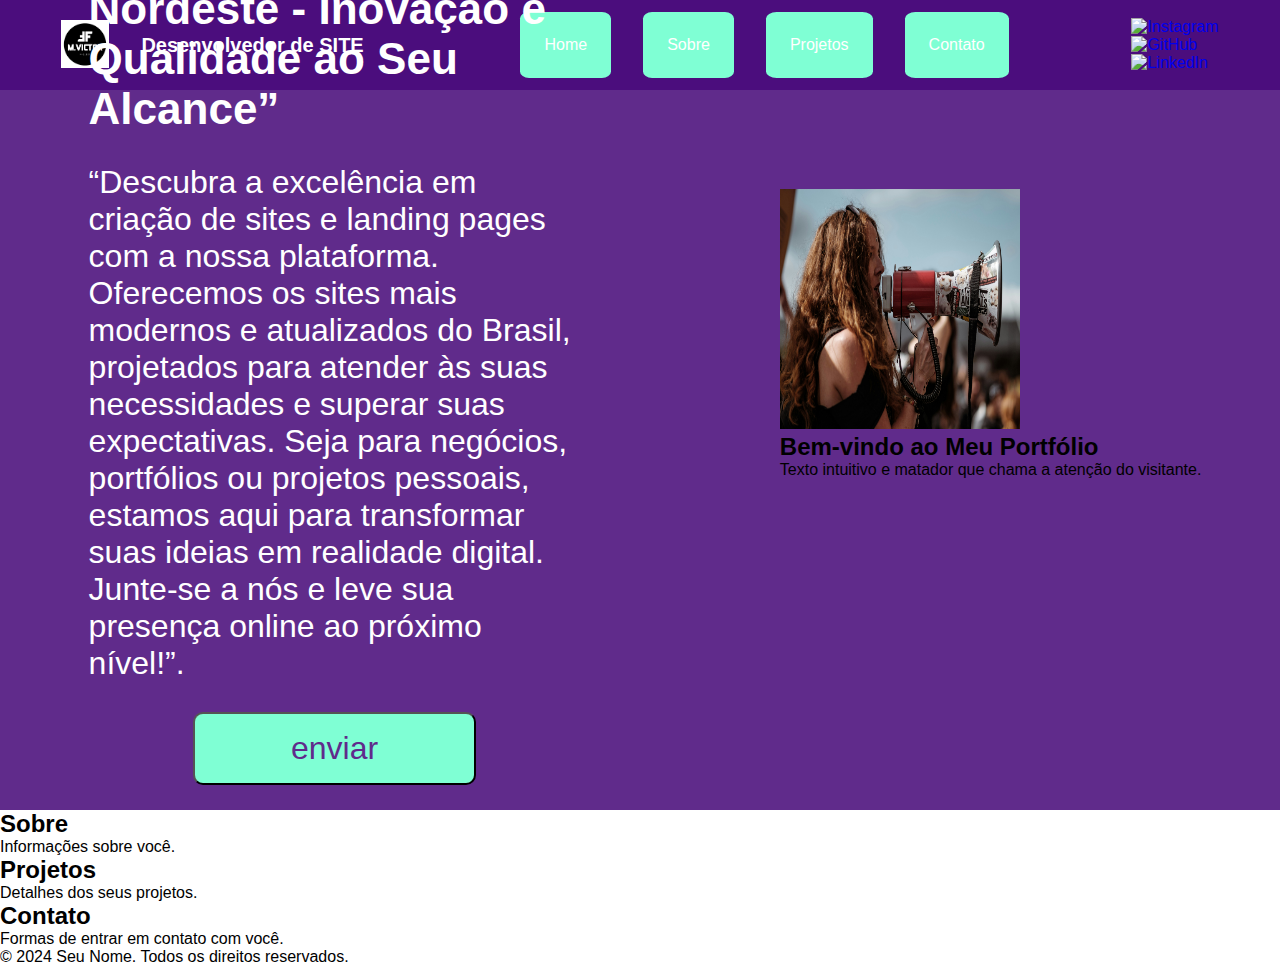
==== TDS37-CLT/TDS37-CLT/index.html @ 4288105c "mais um commit 3 HOME SECTION HEADLINE" ====
<!DOCTYPE html>
<html lang="pt-BR">

<head>
    <meta charset="UTF-8">
    <meta name="viewport" content="width=device-width, initial-scale=1.0">
    <title>Meu Portfólio</title>
    <link rel="stylesheet" href="style.css">
</head>

<body>
    <header class="header">
        <div class="header-logo">
            <a href="http://127.0.0.1:5500/index.html"><img class="logo" src="assents/logo.png" alt="Logo"></a>

            <h1 class="title">Desenvolvedor de SITE</h1>
            <hr>
        </div>
        <nav class="nav">
            <ul class="lista-menu">
                <li class="lista-menu lista"><a class="menu" href="#home">Home</a></li>
                <li class="lista-menu lista"><a class="menu" href="#sobre">Sobre</a></li>
                <li class="lista-menu lista"><a class="menu" href="#projetos">Projetos</a></li>
                <li class="lista-menu lista"><a class="menu" href="#contato">Contato</a></li>

            </ul>
        </nav>
        <div class="social-icons">
            <a href="https://instagram.com"><img src="instagram-icon.png" alt="Instagram"></a>
            <a href="https://github.com"><img src="github-icon.png" alt="GitHub"></a>
            <a href="https://linkedin.com"><img src="linkedin-icon.png" alt="LinkedIn"></a>
        </div>
    </header>
    <main class="main">
        <section id="home">
            <div class="container">
                <div class="box-1">
                    <h2>“Bem-vindo ao Melhor Criador de Sites do Nordeste - Inovação e Qualidade ao Seu Alcance”</h2>
                    <p> “Descubra a excelência em criação de sites e landing pages com a nossa plataforma. Oferecemos os
                        sites mais modernos e atualizados do Brasil, projetados para atender às suas necessidades e
                        superar suas expectativas. Seja para negócios, portfólios ou projetos pessoais, estamos aqui
                        para transformar suas ideias em realidade digital. Junte-se a nós e leve sua presença online ao
                        próximo nível!”.</p>
                    <button class="btn">enviar</button>

                </div>
                <div class="box-2">
                    <img src="assents/clem-onojeghuo-DoA2duXyzRM-unsplash.jpg" alt="" srcset="">
                    <h2>Bem-vindo ao Meu Portfólio</h2>
                    <p>Texto intuitivo e matador que chama a atenção do visitante.</p>

                </div>

            </div>
        </section>
        <section id="sobre">
            <h2>Sobre</h2>
            <p>Informações sobre você.</p>
        </section>
        <section id="projetos">
            <h2>Projetos</h2>
            <p>Detalhes dos seus projetos.</p>
        </section>
        <section id="contato">
            <h2>Contato</h2>
            <p>Formas de entrar em contato com você.</p>
        </section>
    </main>
    <footer>
        <p>© 2024 Seu Nome. Todos os direitos reservados.</p>
    </footer>
</body>

</html>
---- TDS37-CLT/TDS37-CLT/style.css ----
*{
    margin: 0;
    padding: 0;
    box-sizing: border-box;
    list-style: none;
    text-decoration: none;
    font-family: Arial, sans-serif;
}


.header{
    display: flex;
    background-color: rgb(75, 13, 125);
    width: 100%;
    height: 10vh;
    align-items: center;
    justify-content: space-around;
}

.header .header-logo {
    display: flex;
    align-items: center;
    justify-content: center;
    gap: 2rem;
    font-size: 10px;
    color: #fff;   
}



.header .header-logo .logo{
    width: 3rem;
    height: 3rem;  
}


.header .nav .lista-menu {
    display: flex; 
    gap: 2rem;
    
}
.header .nav .lista-menu .lista {
    display: flex;
    background-color: aquamarine;
    padding: 1.5rem;
    gap: 2rem;
    border-radius: 10%;
    transition: all 1s;
}

.header .nav .lista-menu .lista:hover {
    background-color: rgb(67, 147, 120);
    cursor: pointer;
}

.header .nav .lista-menu .menu{
    display: inline;
    color: #fff;

}


.header .social-icons{
    display: flex;
    flex-direction: column;
    color: #fff;
}


.main #home {
    width: 100%;
    height: 80vh;
    background-color:rgb(96, 43, 139);     
}

.main #home .container {
    display: flex;
    justify-content: space-around;
    align-items: center;
    padding-top: 5vw;
    gap: 2rem;

}

.main #home .container .box-1{
    display: flex;
    flex-direction: column;
    
    max-width: 40vw;
    height: 40vh;
    align-items: center;
    justify-content: center;
    border-radius: 10px;
    padding: 10px;

}


.main #home .container .box-1 h2{
    color: #fff;
    font-size: 44px;
    

}

.main #home .container .box-1 p{
    color: #fff;
    font-size: 32px;
    padding: 30px 0px;

}

.main #home .container .box-1 .btn{
   background-color: aquamarine;
    font-size: 32px;
    padding: 1rem 6rem;
    border-radius: 10px;
    color: rgb(96, 43, 139);

}

.main #home .container .box-1 .btn:hover{
    transition: all ease-in-out 0.5s;
    background-color:rgb(96, 43, 139);
     color:  aquamarine;
     cursor: pointer;
 
 }
 



.main #home .container .box-2{


}


.box-2 img {
    width: 15rem;
    height: 15rem;
}
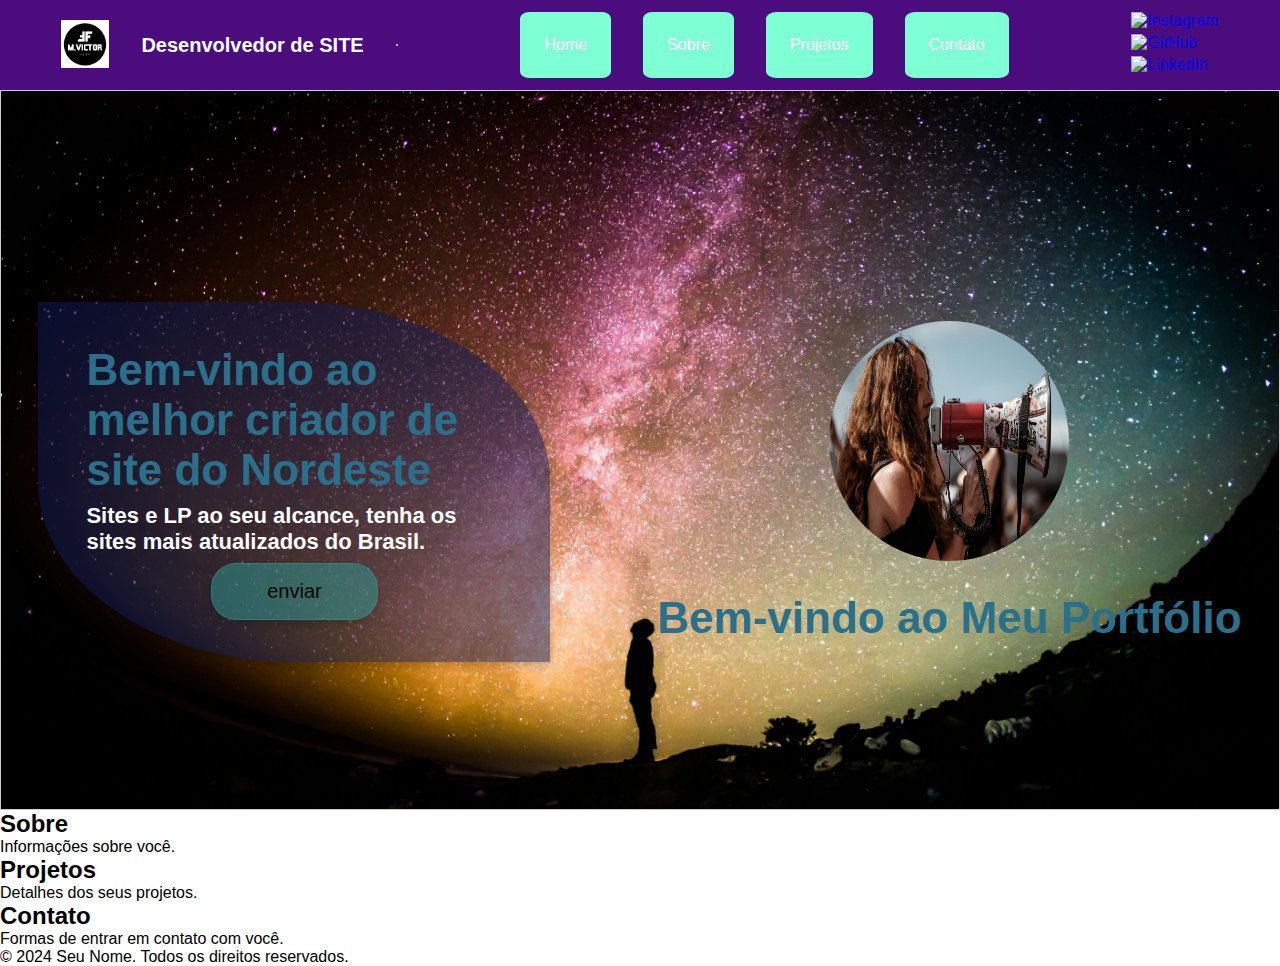
==== commit 8191eb89: "inserindo banner" ====
--- a/TDS37-CLT/TDS37-CLT/index.html
+++ b/TDS37-CLT/TDS37-CLT/index.html
@@ -35,19 +35,15 @@
         <section id="home">
             <div class="container">
                 <div class="box-1">
-                    <h2>“Bem-vindo ao Melhor Criador de Sites do Nordeste - Inovação e Qualidade ao Seu Alcance”</h2>
-                    <p> “Descubra a excelência em criação de sites e landing pages com a nossa plataforma. Oferecemos os
-                        sites mais modernos e atualizados do Brasil, projetados para atender às suas necessidades e
-                        superar suas expectativas. Seja para negócios, portfólios ou projetos pessoais, estamos aqui
-                        para transformar suas ideias em realidade digital. Junte-se a nós e leve sua presença online ao
-                        próximo nível!”.</p>
+                    <h2>Bem-vindo ao melhor criador de site do Nordeste</h2>
+                    <p>Sites e LP ao seu alcance, tenha os sites mais atualizados do Brasil.</p>
                     <button class="btn">enviar</button>
 
                 </div>
                 <div class="box-2">
-                    <img src="assents/clem-onojeghuo-DoA2duXyzRM-unsplash.jpg" alt="" srcset="">
+                    <img src="assents/show.jpg" alt="" srcset="">
                     <h2>Bem-vindo ao Meu Portfólio</h2>
-                    <p>Texto intuitivo e matador que chama a atenção do visitante.</p>
+                   
 
                 </div>
 
@@ -70,5 +66,6 @@
         <p>© 2024 Seu Nome. Todos os direitos reservados.</p>
     </footer>
 </body>
+<script src="app.js"></script>
 
 </html>--- a/TDS37-CLT/TDS37-CLT/style.css
+++ b/TDS37-CLT/TDS37-CLT/style.css
@@ -5,6 +5,7 @@
     list-style: none;
     text-decoration: none;
     font-family: Arial, sans-serif;
+    overflow-x: hidden;
 }
 
 
@@ -50,7 +51,6 @@
 
 .header .nav .lista-menu .lista:hover {
     background-color: rgb(67, 147, 120);
-    cursor: pointer;
 }
 
 .header .nav .lista-menu .menu{
@@ -67,6 +67,11 @@
 }
 
 
+.main {
+    
+
+}
+
 .main #home {
     width: 100%;
     height: 80vh;
@@ -74,6 +79,15 @@
 }
 
 .main #home .container {
+    background-image: url(assents/imagebanner.jpg);
+    width: 100%; /* ou um valor fixo, como 600px */
+    height: 80vh; /* ajuste a altura conforme necessário */
+    
+    background-size: cover; /* ajusta a imagem para cobrir o contêiner */
+    background-position: center; /* centraliza a imagem no contêiner */
+    background-repeat: no-repeat; /* evita a repetição da imagem */
+    border: 1px solid #ccc; /* apenas para visualização */
+    object-fit: cover;
     display: flex;
     justify-content: space-around;
     align-items: center;
@@ -84,60 +98,77 @@
 
 .main #home .container .box-1{
     display: flex;
+    gap: 0.5rem;
     flex-direction: column;
+    justify-content: center;
+    align-items: center;
+    font-size: 1.5rem;
+    font-weight: bold;
+    color: #fff;
+    background-color: rgba(14, 25, 87, 0.5); /* Fundo vermelho com 50% de opacidade */
+    box-shadow: 0 4px 8px rgba(0, 0, 0, 0.2);
+    width: 40vw;
+    height: 40vh;
+    border-radius: 0% 50% 0% 50%;
+    padding: 2rem 3rem;
     
-    max-width: 40vw;
-    height: 40vh;
-    align-items: center;
-    justify-content: center;
-    border-radius: 10px;
-    padding: 10px;
+}
+.main #home .container .box-1 h2{
+    font-size: 44px;
+    color:    rgb(43, 112, 139);
+    
+}
+
+.main #home .container .box-1 p{
+    font-size: 22px;
+    color:    rgb(255, 255, 255);
+    
+}
+
+.main #home .container .box-1 .btn{
+    width: 40%;
+    border-radius: 25px;
+    background-color: rgba(45, 156, 151, 0.5);
+    box-shadow: 0 4px 8px rgba(0, 0, 0, 0.2);
+    padding: 1rem;
+    transition: all 1s ease-out;
+    font-size: 20px;
+    border:  1px solid rgba(45, 156, 151, 0.5);;
+    
+
+}
+.main #home .container .box-1 .btn:hover{
+    cursor: pointer;
+    background-color: rgba(10, 230, 10, 0.0);
+    box-shadow: 0 4px 8px rgba(0, 0, 0, 0.2);
+    color: #c78227;
+  
 
 }
 
 
-.main #home .container .box-1 h2{
-    color: #fff;
-    font-size: 44px;
-    
-
-}
-
-.main #home .container .box-1 p{
-    color: #fff;
-    font-size: 32px;
-    padding: 30px 0px;
-
-}
-
-.main #home .container .box-1 .btn{
-   background-color: aquamarine;
-    font-size: 32px;
-    padding: 1rem 6rem;
-    border-radius: 10px;
-    color: rgb(96, 43, 139);
-
-}
-
-.main #home .container .box-1 .btn:hover{
-    transition: all ease-in-out 0.5s;
-    background-color:rgb(96, 43, 139);
-     color:  aquamarine;
-     cursor: pointer;
- 
- }
- 
-
-
 
 .main #home .container .box-2{
-
-
+    display: flex;
+    flex-direction: column;
+    justify-content: center;
+    align-items: center;
+    gap: 2rem;
+    
 }
-
-
 .box-2 img {
     width: 15rem;
     height: 15rem;
+    border-radius: 50%;
 }
 
+.main #home .container .box-2 h2{
+    font-size: 44px;
+    color:    rgb(43, 112, 139);
+    
+}
+
+.main #home .container .box-2 p{
+    color:   rgb(42, 182, 218);
+}
+
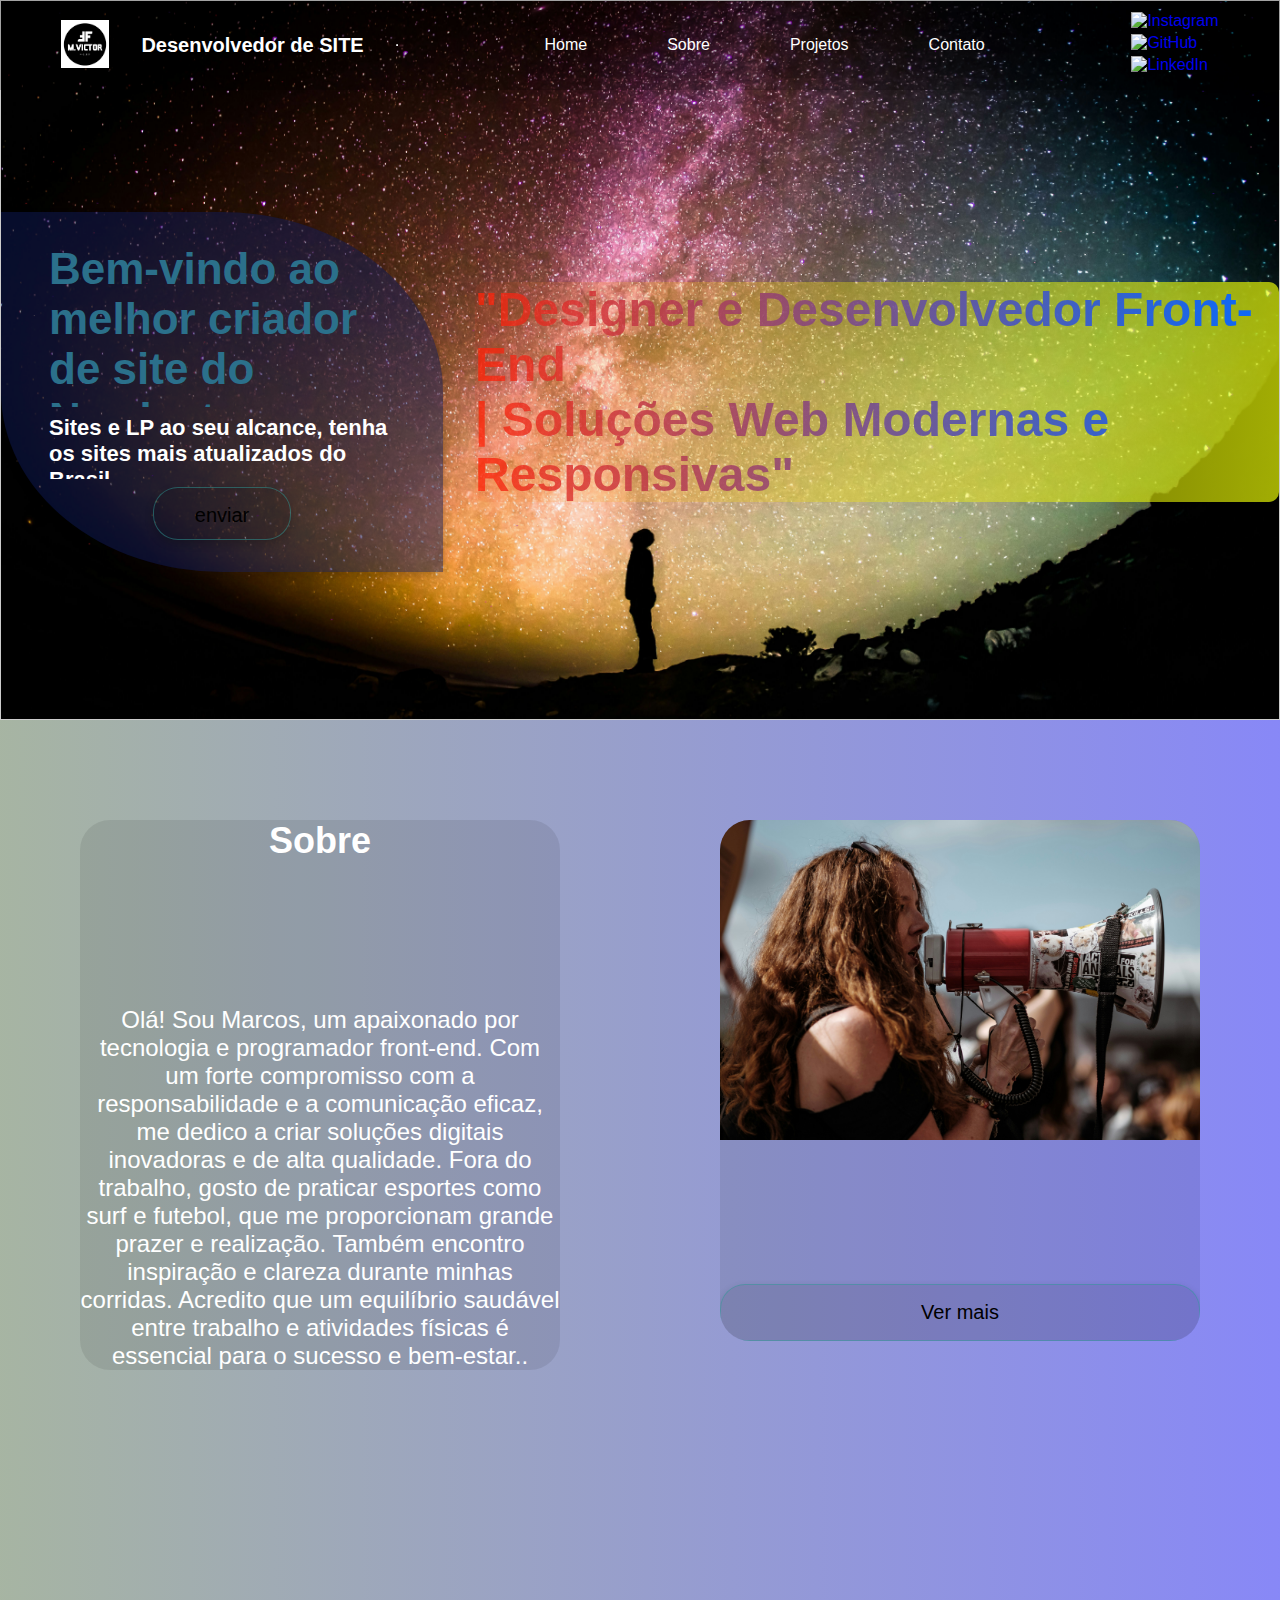
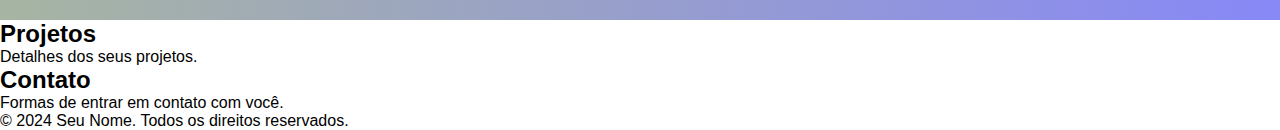
==== commit c6ced710: "sobre att e continuando" ====
--- a/TDS37-CLT/TDS37-CLT/index.html
+++ b/TDS37-CLT/TDS37-CLT/index.html
@@ -41,21 +41,33 @@
 
                 </div>
                 <div class="box-2">
-                    <img src="assents/show.jpg" alt="" srcset="">
-                    <h2>Bem-vindo ao Meu Portfólio</h2>
-                   
+                    
+                    <h2>"Designer e Desenvolvedor Front-End <br>| Soluções Web Modernas e Responsivas" </h2>
+
 
                 </div>
 
             </div>
         </section>
-        <section id="sobre">
-            <h2>Sobre</h2>
-            <p>Informações sobre você.</p>
+        <section id="sobre" class="sobre">
+            <div class="title">
+                <h2>Sobre</h2>
+                <p>Olá! Sou Marcos, um apaixonado por tecnologia e programador front-end. Com um forte compromisso com a responsabilidade e a comunicação eficaz, me dedico a criar soluções digitais inovadoras e de alta qualidade.
+
+                    Fora do trabalho, gosto de praticar esportes como surf e futebol, que me proporcionam grande prazer e realização. Também encontro inspiração e clareza durante minhas corridas. Acredito que um equilíbrio saudável entre trabalho e atividades físicas é essencial para o sucesso e bem-estar..</p>
+            </div>
+            <div class="title">
+                <img src="assents/show.jpg" alt="">
+                <button class="btn">Ver mais</button>
+            </div>
+
+
         </section>
         <section id="projetos">
             <h2>Projetos</h2>
             <p>Detalhes dos seus projetos.</p>
+
+
         </section>
         <section id="contato">
             <h2>Contato</h2>
--- a/TDS37-CLT/TDS37-CLT/style.css
+++ b/TDS37-CLT/TDS37-CLT/style.css
@@ -9,14 +9,18 @@
 }
 
 
-.header{
-    display: flex;
-    background-color: rgb(75, 13, 125);
+.header {
+    position: absolute; /* Correção do valor para position */
+    display: flex;
+    background-color: rgba(0, 0, 0, 0.2); /* Fundo preto com 90% de opacidade */
     width: 100%;
     height: 10vh;
     align-items: center;
     justify-content: space-around;
-}
+    top: 0; /* Garante que o cabeçalho fique no topo */
+    left: 0; /* Garante que o cabeçalho ocupe toda a largura */
+}
+
 
 .header .header-logo {
     display: flex;
@@ -42,7 +46,7 @@
 }
 .header .nav .lista-menu .lista {
     display: flex;
-    background-color: aquamarine;
+    background-color: rgba(0, 0, 0, 0.082);
     padding: 1.5rem;
     gap: 2rem;
     border-radius: 10%;
@@ -50,7 +54,7 @@
 }
 
 .header .nav .lista-menu .lista:hover {
-    background-color: rgb(67, 147, 120);
+    background-color: rgba(30, 72, 187, 0.466);
 }
 
 .header .nav .lista-menu .menu{
@@ -128,7 +132,7 @@
 .main #home .container .box-1 .btn{
     width: 40%;
     border-radius: 25px;
-    background-color: rgba(45, 156, 151, 0.5);
+    background-color: rgba(0, 0, 0, 0.082);
     box-shadow: 0 4px 8px rgba(0, 0, 0, 0.2);
     padding: 1rem;
     transition: all 1s ease-out;
@@ -139,7 +143,7 @@
 }
 .main #home .container .box-1 .btn:hover{
     cursor: pointer;
-    background-color: rgba(10, 230, 10, 0.0);
+    background-color: rgba(30, 72, 187, 0.466);
     box-shadow: 0 4px 8px rgba(0, 0, 0, 0.2);
     color: #c78227;
   
@@ -152,19 +156,22 @@
     display: flex;
     flex-direction: column;
     justify-content: center;
-    align-items: center;
-    gap: 2rem;
-    
-}
-.box-2 img {
-    width: 15rem;
-    height: 15rem;
-    border-radius: 50%;
-}
+    background: linear-gradient(to right, rgba(255, 36, 7, 0.082), rgba(238, 255, 5, 0.678));
+    align-items: center;
+    gap: 2rem;
+    border-radius: 10px;
+    
+}
+
 
 .main #home .container .box-2 h2{
-    font-size: 44px;
-    color:    rgb(43, 112, 139);
+     font-size: 3rem; /* Tamanho da fonte ajustável */
+    font-weight: bold; /* Tamanho da fonte ajustável */
+    background: linear-gradient(to right, rgba(255, 36, 7, 0.774), rgb(5, 105, 255));
+    -webkit-background-clip: text; /* Faz o gradiente aplicar-se ao texto */
+    -webkit-text-fill-color: transparent; /* Torna o texto transparente para mostrar o gradiente */
+    background-clip: text; /* Adicional para suportar outros navegadores */
+    color: transparent;
     
 }
 
@@ -172,3 +179,51 @@
     color:   rgb(42, 182, 218);
 }
 
+
+.main .sobre{
+    width: 100%;
+    height: 100vh;
+    background: linear-gradient(to right, rgba(15, 53, 4, 0.37), rgba(10, 10, 238, 0.486)); /* Gradiente de Aqua para Azul Escuro */
+    display: flex;
+    padding-top: 100px;
+    align-items: start;
+    justify-content: space-around;
+    color: white;
+    font-size: 24px;
+    text-align: center;
+}
+
+.main .sobre .title {
+    border-radius: 30px;
+    background-color: rgba(0, 0, 0, 0.082);
+    
+    width: 480px;
+    display: flex;
+    flex-direction: column;
+    gap: 9rem;
+    
+
+   
+    
+}
+
+.main .sobre .title .btn{
+    width: 100%;
+    border-radius: 25px;
+    padding-bottom: 80px;
+    background-color: rgba(0, 0, 0, 0.082);
+    box-shadow: 0 4px 8px rgba(0, 0, 0, 0.2);
+    padding: 1rem;
+    transition: all 1s ease-out;
+    font-size: 20px;
+    border:  1px solid rgba(45, 156, 151, 0.5);;
+    
+}
+.main .sobre .title .btn:hover{
+    cursor: pointer;
+    background-color: rgba(30, 72, 187, 0.466);
+    box-shadow: 0 4px 8px rgba(0, 0, 0, 0.2);
+    color: #c78227;
+  
+    
+}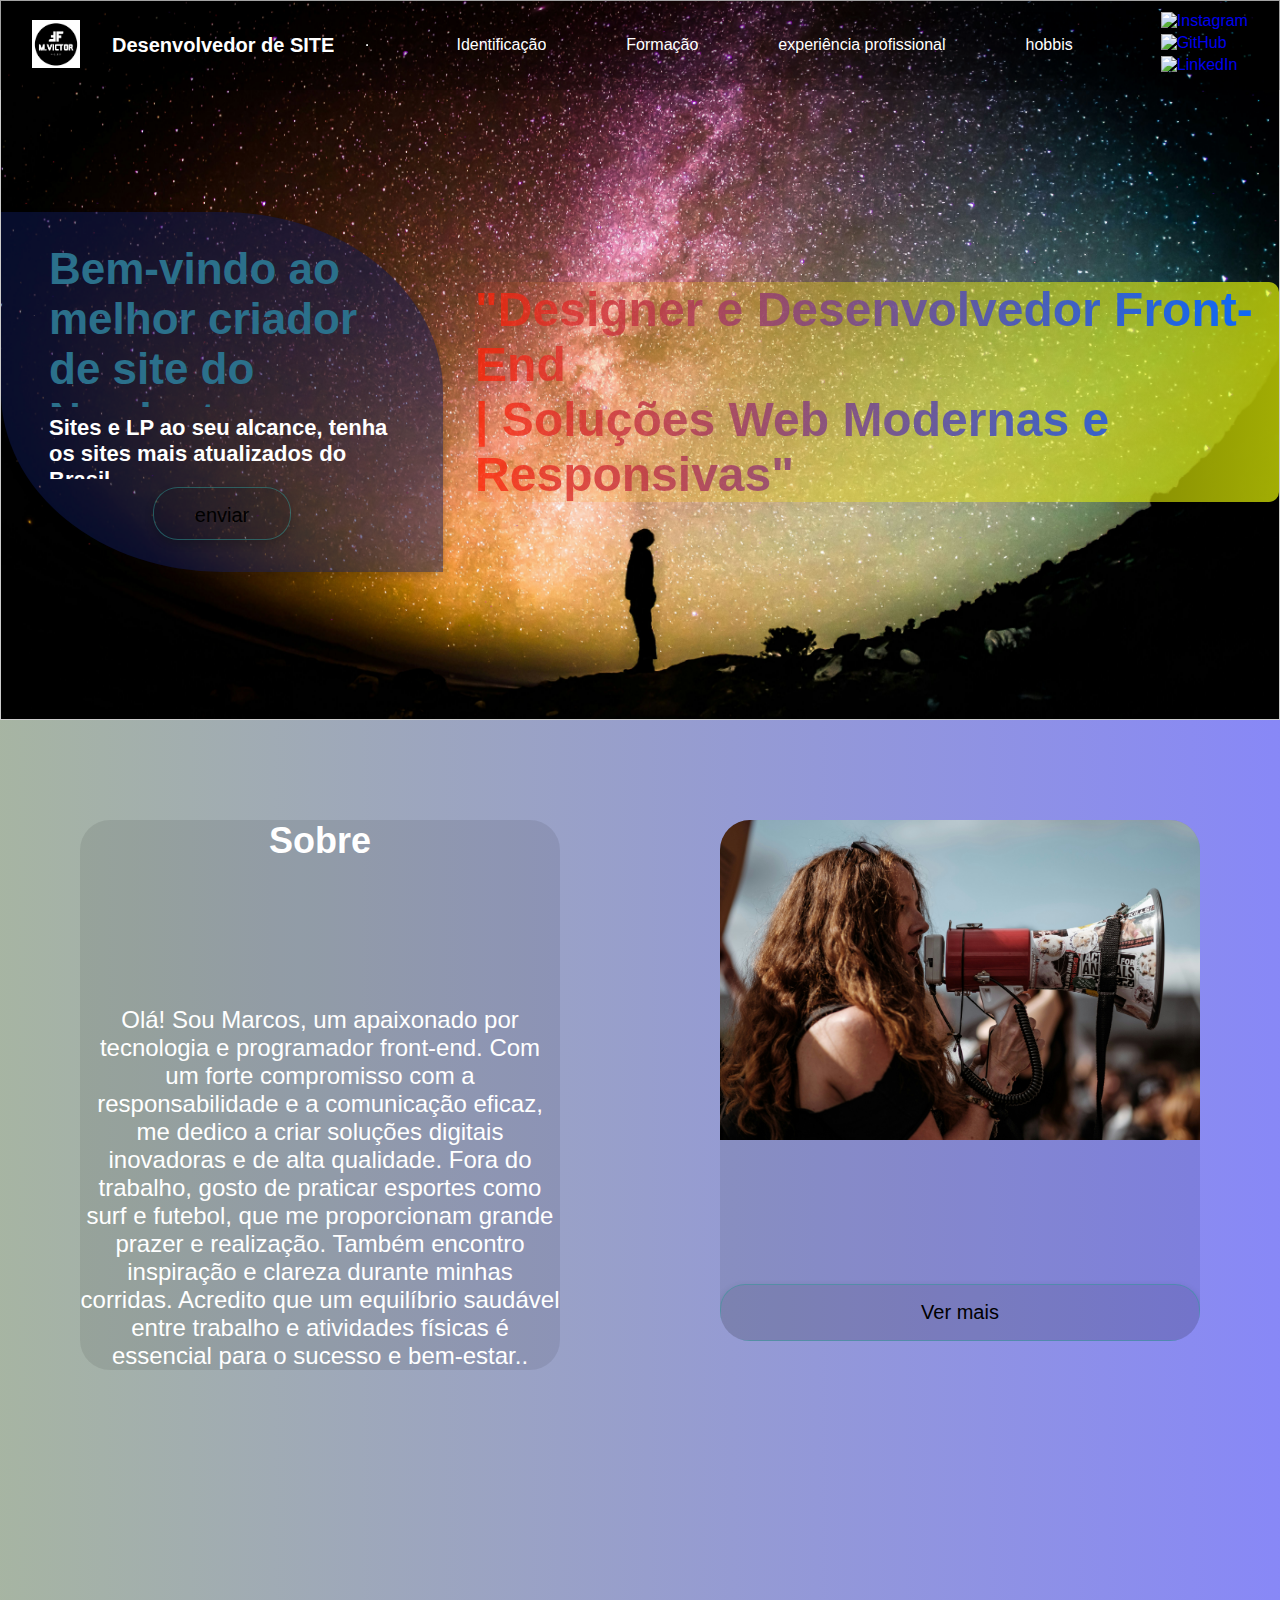
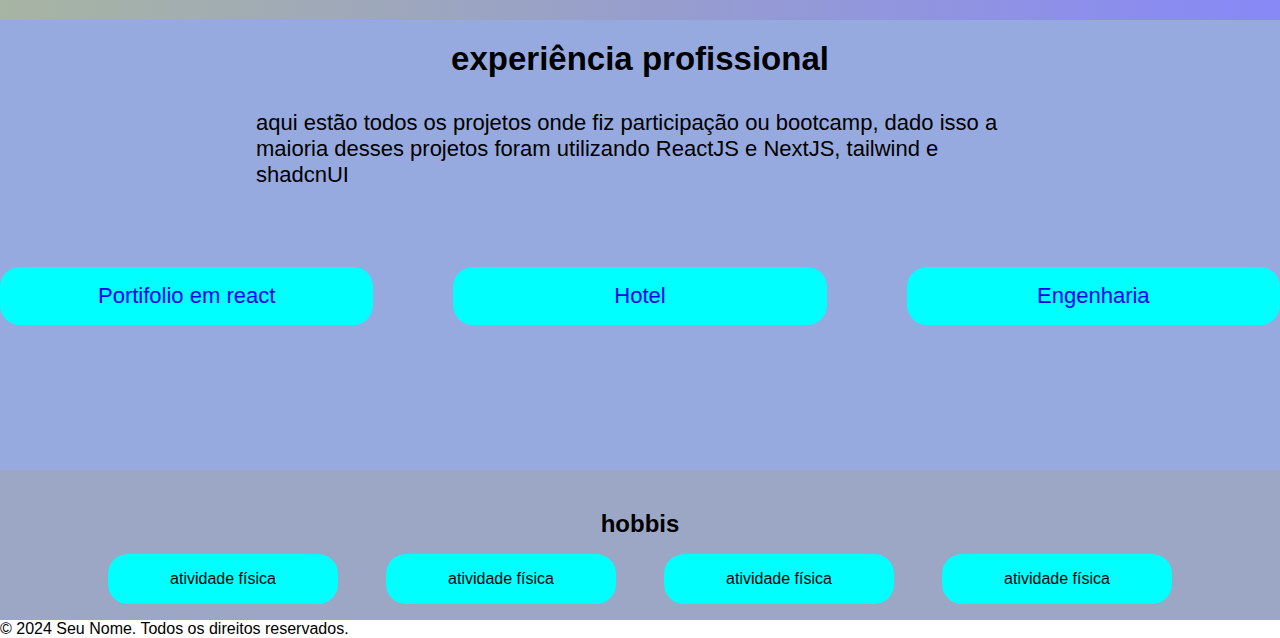
==== commit 1057c0cf: "foi" ====
--- a/TDS37-CLT/TDS37-CLT/index.html
+++ b/TDS37-CLT/TDS37-CLT/index.html
@@ -6,6 +6,7 @@
     <meta name="viewport" content="width=device-width, initial-scale=1.0">
     <title>Meu Portfólio</title>
     <link rel="stylesheet" href="style.css">
+
 </head>
 
 <body>
@@ -18,10 +19,10 @@
         </div>
         <nav class="nav">
             <ul class="lista-menu">
-                <li class="lista-menu lista"><a class="menu" href="#home">Home</a></li>
-                <li class="lista-menu lista"><a class="menu" href="#sobre">Sobre</a></li>
-                <li class="lista-menu lista"><a class="menu" href="#projetos">Projetos</a></li>
-                <li class="lista-menu lista"><a class="menu" href="#contato">Contato</a></li>
+                <li class="lista-menu lista"><a class="menu" href="#home">Identificação</a></li>
+                <li class="lista-menu lista"><a class="menu" href="#sobre">Formação</a></li>
+                <li class="lista-menu lista"><a class="menu" href="#projetos">experiência profissional</a></li>
+                <li class="lista-menu lista"><a class="menu" href="#contato">hobbis</a></li>
 
             </ul>
         </nav>
@@ -63,15 +64,28 @@
 
 
         </section>
-        <section id="projetos">
-            <h2>Projetos</h2>
-            <p>Detalhes dos seus projetos.</p>
+        <section class="experiência" id="projetos">
+            <h2>experiência profissional</h2>
+            <p>aqui estão todos os projetos onde fiz participação ou bootcamp, dado isso a maioria desses projetos foram utilizando ReactJS e NextJS, tailwind e shadcnUI</p>
+            <div class="jobs">
+                <a class="card" href="https://project-portifolio-steel.vercel.app/">Portifolio em react</a>
+                <a href="https://project-hotel-theta.vercel.app/">Hotel</a>
+                <a href="https://engenharia-lyart.vercel.app/">Engenharia</a>
+            </div>
 
 
         </section>
         <section id="contato">
-            <h2>Contato</h2>
-            <p>Formas de entrar em contato com você.</p>
+            <h2>hobbis</h2>
+
+            <ul>
+                <li>atividade física</li>
+                <li>atividade física</li>
+                <li>atividade física</li>
+                <li>atividade física</li>
+                
+                
+            </ul>
         </section>
     </main>
     <footer>
--- a/TDS37-CLT/TDS37-CLT/style.css
+++ b/TDS37-CLT/TDS37-CLT/style.css
@@ -71,11 +71,6 @@
 }
 
 
-.main {
-    
-
-}
-
 .main #home {
     width: 100%;
     height: 80vh;
@@ -226,4 +221,94 @@
     color: #c78227;
   
     
-}+}
+
+.main .experiência {
+    
+    font-size: 22px;
+    padding-top: 20px;;
+    align-items: center;
+    height: 50vh;
+    background-color: rgba(30, 72, 187, 0.466);
+    display: flex;
+    flex-direction: column;
+   
+}
+
+.main .experiência p {
+    width: 60%;
+    padding-top: 2rem;
+    align-items: center;
+    justify-content: center;
+    display: flex;
+   
+}
+
+.main .experiência .jobs {
+   width: 100%;
+   align-items: center;
+   justify-content: center;
+   display: flex ;
+   gap: 5rem;
+   height: 50%;
+   
+   
+}
+.main .experiência .jobs a{
+    overflow-x: hidden;
+    overflow: hidden;
+    background-color: aqua;
+    width: 400px;    
+    padding: 1rem;
+    cursor: pointer;
+    border-radius: 20px ;
+    justify-content: center;
+    align-items: center;
+    display: flex;
+    height: auto;
+}
+
+.main #contato  {
+    padding-top: 20px;
+    align-items: center;
+   
+    background-color: rgba(42, 66, 133, 0.466);
+    display: flex;
+    flex-direction: column;
+}
+
+.main #contato h2 {
+    overflow-x: hidden;
+    padding-top: 20px;
+    align-items: center;
+    
+
+    display: flex;
+    flex-direction: column;
+}
+
+.main #contato ul {
+   
+    width: 100%;    
+    gap: 3rem;
+    padding: 1rem;
+    cursor: pointer;
+    border-radius: 20px ;
+    justify-content: center;
+    align-items: center;
+    display: flex;
+}
+
+
+.main #contato ul li {
+    background-color: aqua;
+    width: 230px;    
+    padding: 1rem;
+    cursor: pointer;
+    border-radius: 20px ;
+    justify-content: center;
+    align-items: center;
+    display: flex;
+}
+
+
